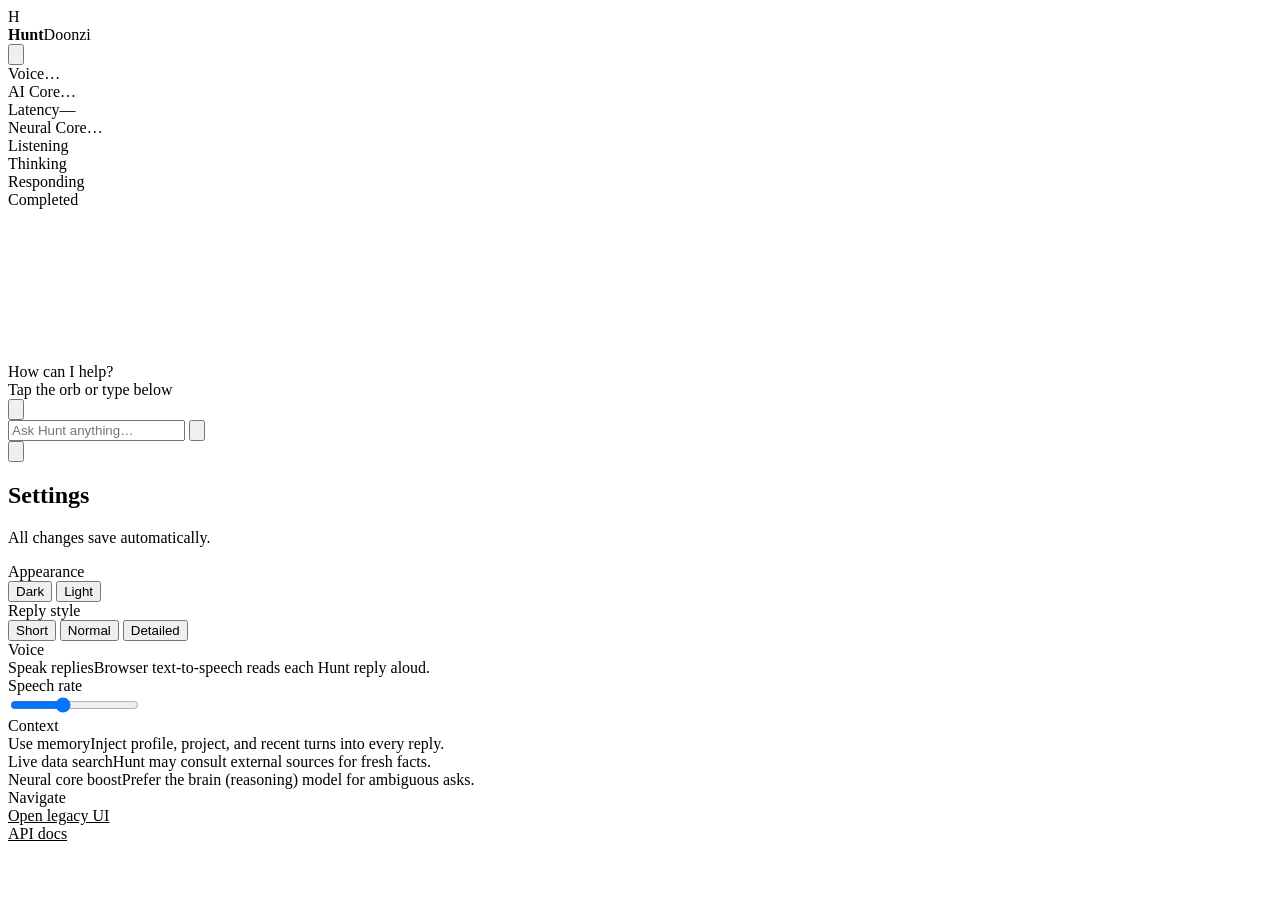
==== ui/static/v2/index.html @ 83c65abf "Hunt v1 — initial Render deploy" ====
<!doctype html>
<html lang="en" data-theme="dark">
<head>
<meta charset="utf-8">
<meta name="viewport" content="width=device-width, initial-scale=1">
<title>Hunt</title>
<link rel="preconnect" href="https://fonts.googleapis.com">
<link rel="preconnect" href="https://fonts.gstatic.com" crossorigin>
<link href="https://fonts.googleapis.com/css2?family=Instrument+Serif:ital@0;1&family=Inter:wght@400;500;600;700&display=swap" rel="stylesheet">
<link rel="stylesheet" href="/static/v2/styles.css?v=nexus9">
</head>
<body>

<header class="topbar">
  <div class="brand">
    <span class="logo">H</span>
    <div><b>Hunt</b><span>Doonzi</span></div>
  </div>
  <button class="gear" id="gear" type="button" aria-label="Settings">
    <svg class="icon" viewBox="0 0 24 24">
      <circle cx="12" cy="12" r="3"/>
      <path d="M19.4 15a1.65 1.65 0 0 0 .33 1.82l.06.06a2 2 0 1 1-2.83 2.83l-.06-.06a1.65 1.65 0 0 0-1.82-.33 1.65 1.65 0 0 0-1 1.51V21a2 2 0 1 1-4 0v-.09a1.65 1.65 0 0 0-1-1.51 1.65 1.65 0 0 0-1.82.33l-.06.06a2 2 0 1 1-2.83-2.83l.06-.06a1.65 1.65 0 0 0 .33-1.82 1.65 1.65 0 0 0-1.51-1H3a2 2 0 1 1 0-4h.09a1.65 1.65 0 0 0 1.51-1 1.65 1.65 0 0 0-.33-1.82l-.06-.06a2 2 0 1 1 2.83-2.83l.06.06a1.65 1.65 0 0 0 1.82.33h0a1.65 1.65 0 0 0 1-1.51V3a2 2 0 1 1 4 0v.09a1.65 1.65 0 0 0 1 1.51 1.65 1.65 0 0 0 1.82-.33l.06-.06a2 2 0 1 1 2.83 2.83l-.06.06a1.65 1.65 0 0 0-.33 1.82v0a1.65 1.65 0 0 0 1.51 1H21a2 2 0 1 1 0 4h-.09a1.65 1.65 0 0 0-1.51 1z"/>
    </svg>
  </button>
</header>

<!-- Diagnostic cards (real backend values) -->
<aside class="diag" aria-label="System diagnostics">
  <div class="dcard" id="dgVoice" style="animation-delay:.05s"><i></i><span class="lbl">Voice</span><span class="val">…</span></div>
  <div class="dcard" id="dgAi"    style="animation-delay:.12s"><i></i><span class="lbl">AI Core</span><span class="val">…</span></div>
  <div class="dcard" id="dgLat"   style="animation-delay:.19s"><i></i><span class="lbl">Latency</span><span class="val">—</span></div>
  <div class="dcard" id="dgNeural" style="animation-delay:.26s"><i></i><span class="lbl">Neural Core</span><span class="val">…</span></div>
</aside>

<!-- Activity timeline (driven by mode changes) -->
<aside class="timeline" id="timeline" aria-label="Pipeline">
  <div class="tstep" data-step="listening"><span class="node"></span>Listening</div>
  <div class="tstep" data-step="thinking"><span class="node"></span>Thinking</div>
  <div class="tstep" data-step="speaking"><span class="node"></span>Responding</div>
  <div class="tstep" data-step="done"><span class="node"></span>Completed</div>
</aside>

<!-- Orb stage -->
<section class="stage" id="stage">
  <div class="orb-box">
    <div class="orb-pulse"></div>
    <canvas id="orb"></canvas>
  </div>
  <div class="status" id="status">How can I help?</div>
  <div class="subtatus" id="substatus">Tap the orb or type below</div>
  <div class="viz" id="viz"></div>
</section>

<!-- Conversation feed (populated by JS) -->
<section class="feed" id="feed" aria-live="polite"></section>

<!-- Bottom dock: voice FAB + composer -->
<div class="dockwrap">
  <button class="voice-fab" id="fab" type="button" aria-label="Talk to Hunt">
    <span class="ring"></span>
    <svg class="icon" viewBox="0 0 24 24">
      <path d="M12 2a4 4 0 0 0-4 4v5a4 4 0 0 0 8 0V6a4 4 0 0 0-4-4z"/>
      <path d="M5 11a7 7 0 0 0 14 0M12 18v3"/>
    </svg>
  </button>
  <form class="composer" id="composer" autocomplete="off">
    <input id="input" placeholder="Ask Hunt anything…" autocomplete="off">
    <button class="send" type="submit" aria-label="Send">
      <svg class="icon" viewBox="0 0 24 24">
        <line x1="5" y1="12" x2="19" y2="12"/>
        <polyline points="12 5 19 12 12 19"/>
      </svg>
    </button>
  </form>
</div>

<!-- Settings drawer (scrim + drawer) -->
<div class="scrim" id="scrim"></div>
<aside class="drawer" id="drawer" aria-label="Settings">
  <button class="close" id="closeDrawer" type="button" aria-label="Close">
    <svg class="icon" viewBox="0 0 24 24">
      <line x1="18" y1="6" x2="6" y2="18"/>
      <line x1="6" y1="6" x2="18" y2="18"/>
    </svg>
  </button>
  <h2>Settings</h2>
  <p class="sub">All changes save automatically.</p>

  <div class="dgroup">
    <div class="gt">Appearance</div>
    <div class="seg" id="themeSeg">
      <button type="button" data-th="dark">Dark</button>
      <button type="button" data-th="light">Light</button>
    </div>
  </div>

  <div class="dgroup">
    <div class="gt">Reply style</div>
    <div class="seg" id="replySeg">
      <button type="button" data-r="short">Short</button>
      <button type="button" data-r="normal">Normal</button>
      <button type="button" data-r="detailed">Detailed</button>
    </div>
  </div>

  <div class="dgroup">
    <div class="gt">Voice</div>
    <div class="srow">
      <div class="h">Speak replies<span class="hint">Browser text-to-speech reads each Hunt reply aloud.</span></div>
      <div class="tog" id="togSpeak"></div>
    </div>
    <div class="srow">
      <div class="h">Speech rate</div>
    </div>
    <input class="drange" id="speechRate" type="range" min="60" max="160" value="100" aria-label="Speech rate">
  </div>

  <div class="dgroup">
    <div class="gt">Context</div>
    <div class="srow">
      <div class="h">Use memory<span class="hint">Inject profile, project, and recent turns into every reply.</span></div>
      <div class="tog" id="togMemory"></div>
    </div>
    <div class="srow">
      <div class="h">Live data search<span class="hint">Hunt may consult external sources for fresh facts.</span></div>
      <div class="tog" id="togLive"></div>
    </div>
    <div class="srow">
      <div class="h">Neural core boost<span class="hint">Prefer the brain (reasoning) model for ambiguous asks.</span></div>
      <div class="tog" id="togNeural"></div>
    </div>
  </div>

  <div class="dgroup">
    <div class="gt">Navigate</div>
    <div class="srow"><a class="h" href="/" style="text-decoration:underline;color:var(--orange)">Open legacy UI</a></div>
    <div class="srow"><a class="h" href="/docs" target="_blank" rel="noopener" style="text-decoration:underline;color:var(--muted)">API docs</a></div>
  </div>
</aside>

<script src="/static/v2/orb.js?v=nexus9"></script>
<script src="/static/v2/app.js?v=nexus9"></script>
</body>
</html>
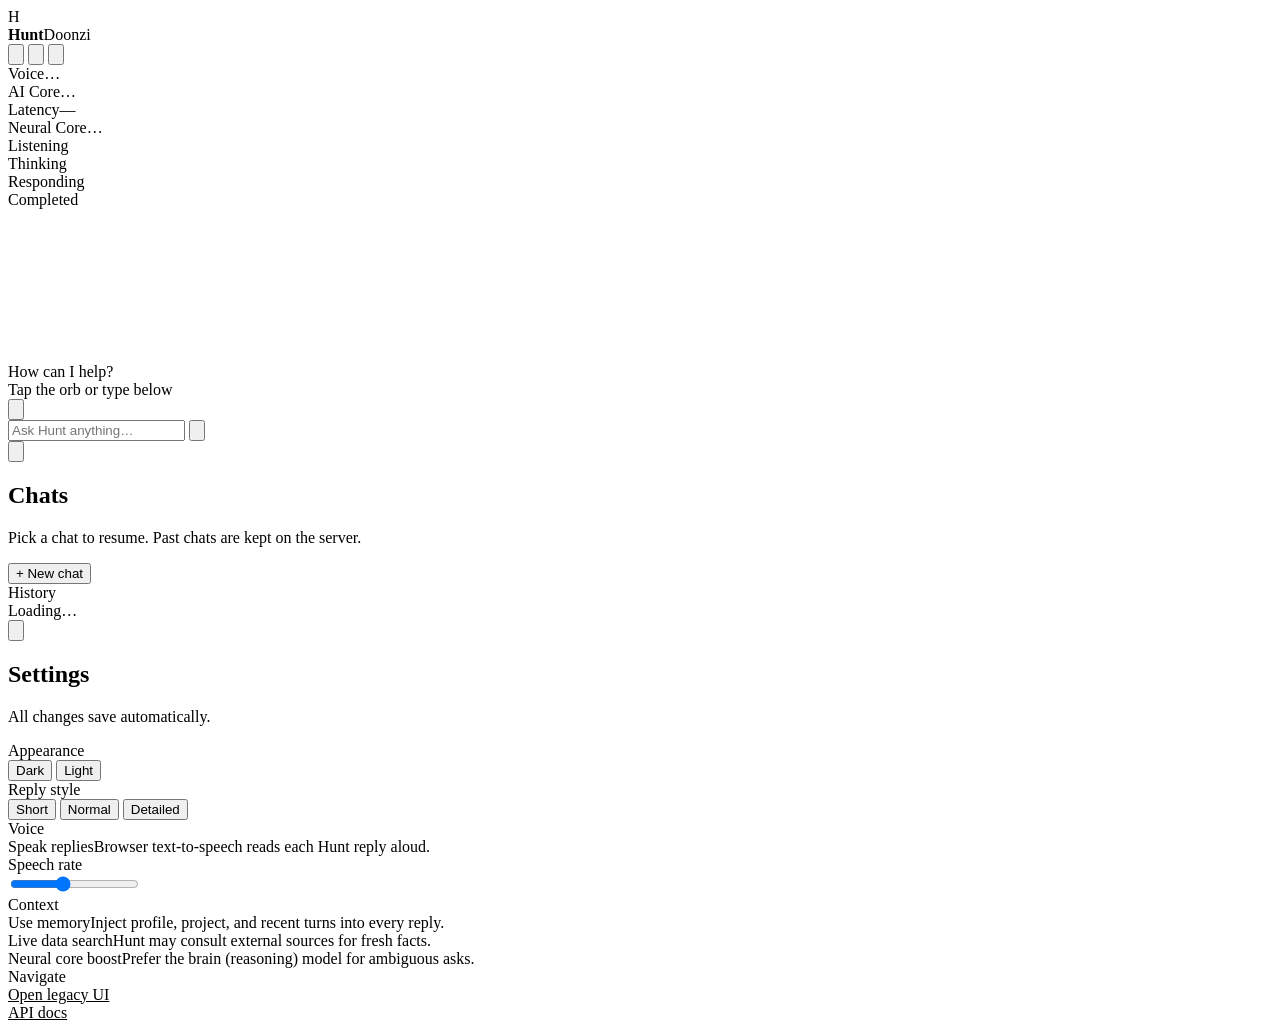
==== commit 3eae558a: "Make v2 the default UI; add advanced RAG + sessions UI + Groq Whisper - UI: v2 dashboard now at /, l" ====
--- a/ui/static/v2/index.html
+++ b/ui/static/v2/index.html
@@ -7,7 +7,7 @@
 <link rel="preconnect" href="https://fonts.googleapis.com">
 <link rel="preconnect" href="https://fonts.gstatic.com" crossorigin>
 <link href="https://fonts.googleapis.com/css2?family=Instrument+Serif:ital@0;1&family=Inter:wght@400;500;600;700&display=swap" rel="stylesheet">
-<link rel="stylesheet" href="/static/v2/styles.css?v=nexus9">
+<link rel="stylesheet" href="/static/v2/styles.css?v=nexus15">
 </head>
 <body>
 
@@ -16,12 +16,28 @@
     <span class="logo">H</span>
     <div><b>Hunt</b><span>Doonzi</span></div>
   </div>
-  <button class="gear" id="gear" type="button" aria-label="Settings">
-    <svg class="icon" viewBox="0 0 24 24">
-      <circle cx="12" cy="12" r="3"/>
-      <path d="M19.4 15a1.65 1.65 0 0 0 .33 1.82l.06.06a2 2 0 1 1-2.83 2.83l-.06-.06a1.65 1.65 0 0 0-1.82-.33 1.65 1.65 0 0 0-1 1.51V21a2 2 0 1 1-4 0v-.09a1.65 1.65 0 0 0-1-1.51 1.65 1.65 0 0 0-1.82.33l-.06.06a2 2 0 1 1-2.83-2.83l.06-.06a1.65 1.65 0 0 0 .33-1.82 1.65 1.65 0 0 0-1.51-1H3a2 2 0 1 1 0-4h.09a1.65 1.65 0 0 0 1.51-1 1.65 1.65 0 0 0-.33-1.82l-.06-.06a2 2 0 1 1 2.83-2.83l.06.06a1.65 1.65 0 0 0 1.82.33h0a1.65 1.65 0 0 0 1-1.51V3a2 2 0 1 1 4 0v.09a1.65 1.65 0 0 0 1 1.51 1.65 1.65 0 0 0 1.82-.33l.06-.06a2 2 0 1 1 2.83 2.83l-.06.06a1.65 1.65 0 0 0-.33 1.82v0a1.65 1.65 0 0 0 1.51 1H21a2 2 0 1 1 0 4h-.09a1.65 1.65 0 0 0-1.51 1z"/>
-    </svg>
-  </button>
+  <div class="topbar-actions">
+    <button class="gear" id="sessionsBtn" type="button" aria-label="Chat history" title="Chat history">
+      <svg class="icon" viewBox="0 0 24 24" fill="none" stroke="currentColor" stroke-width="2" stroke-linecap="round" stroke-linejoin="round">
+        <path d="M3 12a9 9 0 1 0 3-6.7"/>
+        <path d="M3 4v5h5"/>
+        <path d="M12 7v5l3 2"/>
+      </svg>
+    </button>
+    <button class="gear" id="newChatBtn" type="button" aria-label="New chat" title="New chat">
+      <svg class="icon" viewBox="0 0 24 24" fill="none" stroke="currentColor" stroke-width="2" stroke-linecap="round" stroke-linejoin="round">
+        <path d="M21 11.5a8.38 8.38 0 0 1-.9 3.8 8.5 8.5 0 0 1-7.6 4.7 8.38 8.38 0 0 1-3.8-.9L3 21l1.9-5.7a8.38 8.38 0 0 1-.9-3.8 8.5 8.5 0 0 1 4.7-7.6 8.38 8.38 0 0 1 3.8-.9h.5a8.48 8.48 0 0 1 8 8v.5z"/>
+        <line x1="12" y1="9" x2="12" y2="15"/>
+        <line x1="9" y1="12" x2="15" y2="12"/>
+      </svg>
+    </button>
+    <button class="gear" id="gear" type="button" aria-label="Settings">
+      <svg class="icon" viewBox="0 0 24 24">
+        <circle cx="12" cy="12" r="3"/>
+        <path d="M19.4 15a1.65 1.65 0 0 0 .33 1.82l.06.06a2 2 0 1 1-2.83 2.83l-.06-.06a1.65 1.65 0 0 0-1.82-.33 1.65 1.65 0 0 0-1 1.51V21a2 2 0 1 1-4 0v-.09a1.65 1.65 0 0 0-1-1.51 1.65 1.65 0 0 0-1.82.33l-.06.06a2 2 0 1 1-2.83-2.83l.06-.06a1.65 1.65 0 0 0 .33-1.82 1.65 1.65 0 0 0-1.51-1H3a2 2 0 1 1 0-4h.09a1.65 1.65 0 0 0 1.51-1 1.65 1.65 0 0 0-.33-1.82l-.06-.06a2 2 0 1 1 2.83-2.83l.06.06a1.65 1.65 0 0 0 1.82.33h0a1.65 1.65 0 0 0 1-1.51V3a2 2 0 1 1 4 0v.09a1.65 1.65 0 0 0 1 1.51 1.65 1.65 0 0 0 1.82-.33l.06-.06a2 2 0 1 1 2.83 2.83l-.06.06a1.65 1.65 0 0 0-.33 1.82v0a1.65 1.65 0 0 0 1.51 1H21a2 2 0 1 1 0 4h-.09a1.65 1.65 0 0 0-1.51 1z"/>
+      </svg>
+    </button>
+  </div>
 </header>
 
 <!-- Diagnostic cards (real backend values) -->
@@ -73,6 +89,29 @@
     </button>
   </form>
 </div>
+
+<!-- Sessions drawer (slides from left) -->
+<aside class="drawer drawer-left" id="sessionsDrawer" aria-label="Chat history">
+  <button class="close" id="closeSessions" type="button" aria-label="Close">
+    <svg class="icon" viewBox="0 0 24 24">
+      <line x1="18" y1="6" x2="6" y2="18"/>
+      <line x1="6" y1="6" x2="18" y2="18"/>
+    </svg>
+  </button>
+  <h2>Chats</h2>
+  <p class="sub">Pick a chat to resume. Past chats are kept on the server.</p>
+
+  <div class="dgroup">
+    <button class="new-chat-btn" id="newChatInDrawer" type="button">+ New chat</button>
+  </div>
+
+  <div class="dgroup">
+    <div class="gt">History</div>
+    <div class="sessions-list" id="sessionsList" aria-live="polite">
+      <div class="sessions-empty">Loading…</div>
+    </div>
+  </div>
+</aside>
 
 <!-- Settings drawer (scrim + drawer) -->
 <div class="scrim" id="scrim"></div>
@@ -133,12 +172,12 @@
 
   <div class="dgroup">
     <div class="gt">Navigate</div>
-    <div class="srow"><a class="h" href="/" style="text-decoration:underline;color:var(--orange)">Open legacy UI</a></div>
+    <div class="srow"><a class="h" href="/v1" style="text-decoration:underline;color:var(--orange)">Open legacy UI</a></div>
     <div class="srow"><a class="h" href="/docs" target="_blank" rel="noopener" style="text-decoration:underline;color:var(--muted)">API docs</a></div>
   </div>
 </aside>
 
-<script src="/static/v2/orb.js?v=nexus9"></script>
-<script src="/static/v2/app.js?v=nexus9"></script>
+<script src="/static/v2/orb.js?v=nexus15"></script>
+<script src="/static/v2/app.js?v=nexus15"></script>
 </body>
 </html>
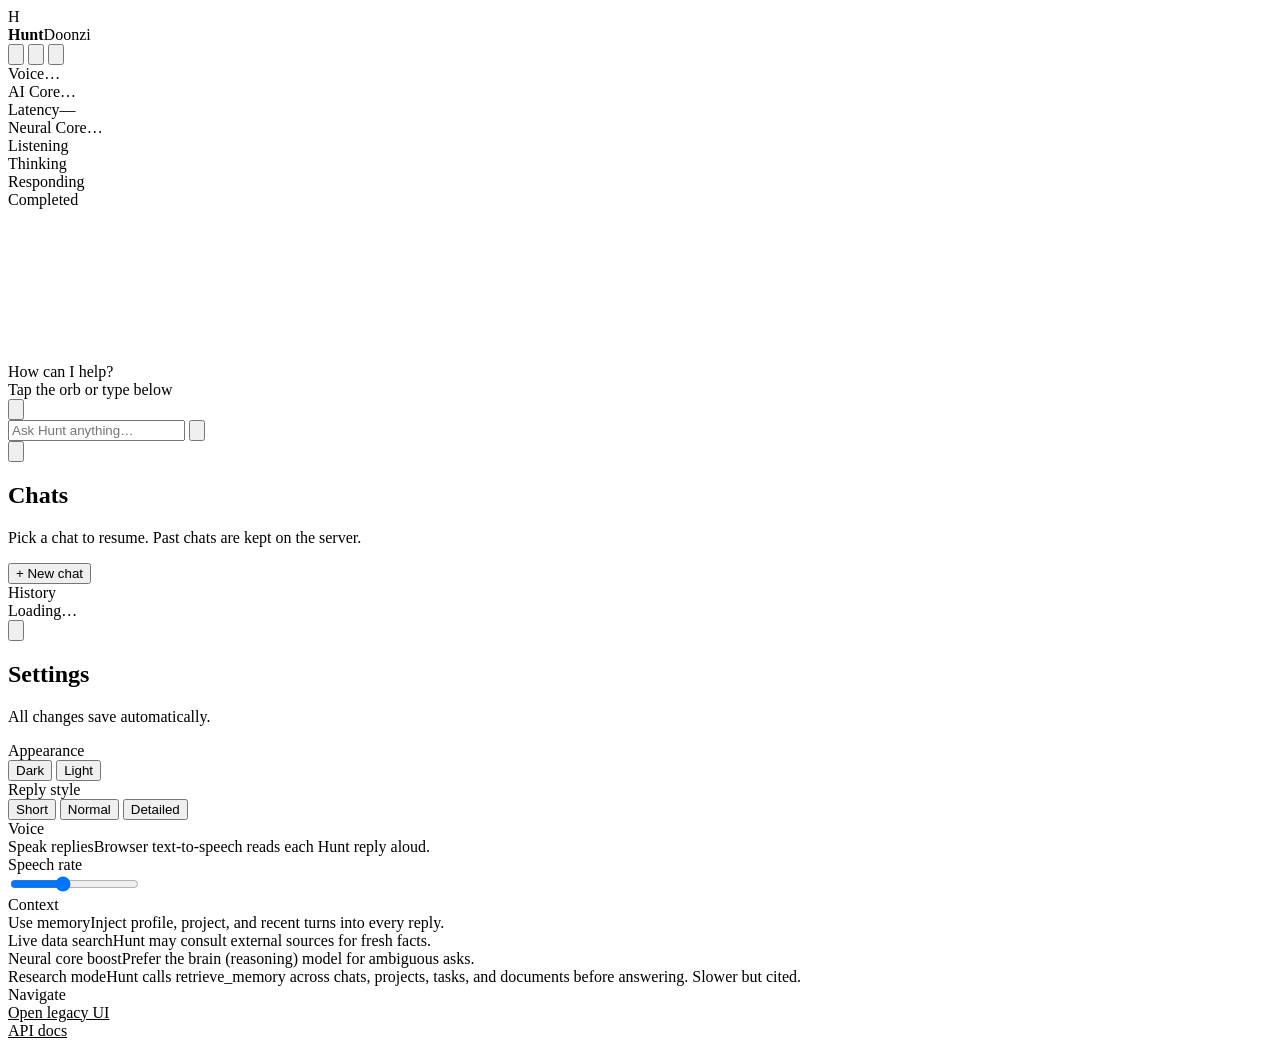
==== commit b47ab043: "Response Composer V2 + UTF-8 streaming fix + Phase 1 tool-use orchestration Response Composer V2 (de" ====
--- a/ui/static/v2/index.html
+++ b/ui/static/v2/index.html
@@ -7,7 +7,7 @@
 <link rel="preconnect" href="https://fonts.googleapis.com">
 <link rel="preconnect" href="https://fonts.gstatic.com" crossorigin>
 <link href="https://fonts.googleapis.com/css2?family=Instrument+Serif:ital@0;1&family=Inter:wght@400;500;600;700&display=swap" rel="stylesheet">
-<link rel="stylesheet" href="/static/v2/styles.css?v=nexus15">
+<link rel="stylesheet" href="/static/v2/styles.css?v=nexus18">
 </head>
 <body>
 
@@ -168,6 +168,10 @@
       <div class="h">Neural core boost<span class="hint">Prefer the brain (reasoning) model for ambiguous asks.</span></div>
       <div class="tog" id="togNeural"></div>
     </div>
+    <div class="srow">
+      <div class="h">Research mode<span class="hint">Hunt calls retrieve_memory across chats, projects, tasks, and documents before answering. Slower but cited.</span></div>
+      <div class="tog" id="togResearch"></div>
+    </div>
   </div>
 
   <div class="dgroup">
@@ -177,7 +181,7 @@
   </div>
 </aside>
 
-<script src="/static/v2/orb.js?v=nexus15"></script>
-<script src="/static/v2/app.js?v=nexus15"></script>
+<script src="/static/v2/orb.js?v=nexus18"></script>
+<script src="/static/v2/app.js?v=nexus18"></script>
 </body>
 </html>
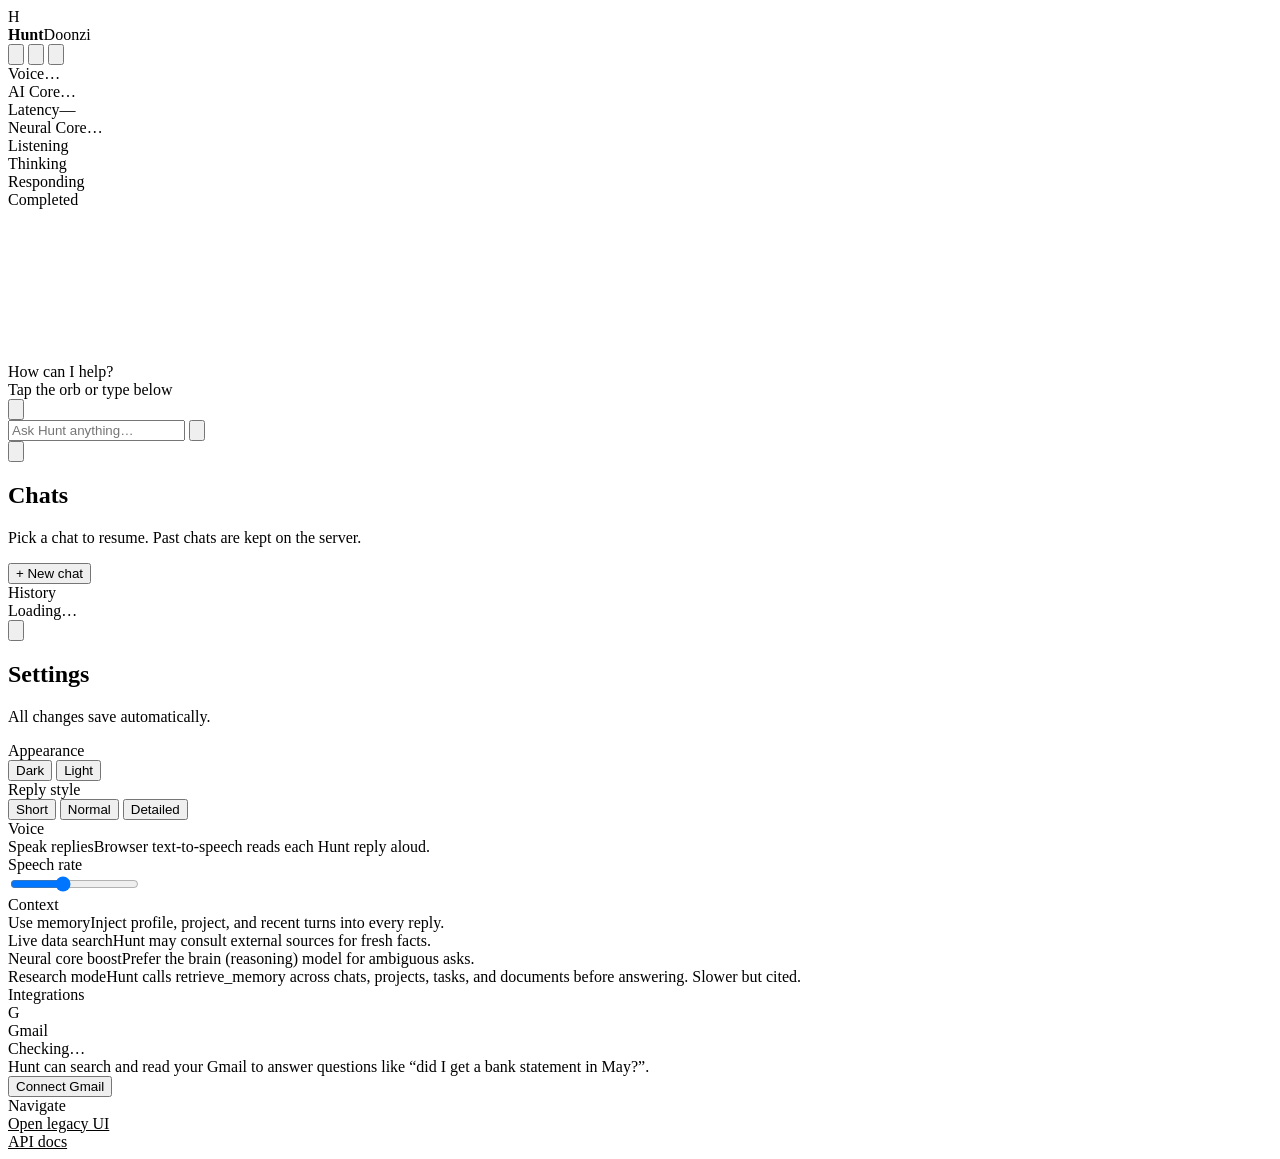
==== commit 5517a063: "Phase 3: Gmail integration (local Docker only) End-to-end Gmail search + read for Hunt's Research Mo" ====
--- a/ui/static/v2/index.html
+++ b/ui/static/v2/index.html
@@ -7,7 +7,7 @@
 <link rel="preconnect" href="https://fonts.googleapis.com">
 <link rel="preconnect" href="https://fonts.gstatic.com" crossorigin>
 <link href="https://fonts.googleapis.com/css2?family=Instrument+Serif:ital@0;1&family=Inter:wght@400;500;600;700&display=swap" rel="stylesheet">
-<link rel="stylesheet" href="/static/v2/styles.css?v=nexus18">
+<link rel="stylesheet" href="/static/v2/styles.css?v=nexus22">
 </head>
 <body>
 
@@ -175,13 +175,37 @@
   </div>
 
   <div class="dgroup">
+    <div class="gt">Integrations</div>
+    <div class="srow integ-row">
+      <div class="integ">
+        <div class="integ-head">
+          <span class="integ-icon">G</span>
+          <div class="integ-body">
+            <div class="integ-name">Gmail</div>
+            <div class="integ-status" id="gmailStatus">Checking…</div>
+          </div>
+        </div>
+        <div class="integ-hint" id="gmailHint">Hunt can search and read your Gmail to answer questions like &ldquo;did I get a bank statement in May?&rdquo;.</div>
+        <div class="integ-actions">
+          <button class="integ-btn integ-btn--primary" id="gmailConnect" type="button">Connect Gmail</button>
+          <button class="integ-btn integ-btn--ghost" id="gmailDisconnect" type="button" hidden>Disconnect</button>
+        </div>
+        <details class="integ-setup" id="gmailSetupHint" hidden>
+          <summary>Setup required &mdash; <code>data/google/client_secret.json</code> is missing</summary>
+          <p>Open <code>GMAIL_SETUP.md</code> at the project root and follow the one-time Google Cloud Console steps (~45 min). Once <code>client_secret.json</code> is in place, refresh this page and click Connect.</p>
+        </details>
+      </div>
+    </div>
+  </div>
+
+  <div class="dgroup">
     <div class="gt">Navigate</div>
     <div class="srow"><a class="h" href="/v1" style="text-decoration:underline;color:var(--orange)">Open legacy UI</a></div>
     <div class="srow"><a class="h" href="/docs" target="_blank" rel="noopener" style="text-decoration:underline;color:var(--muted)">API docs</a></div>
   </div>
 </aside>
 
-<script src="/static/v2/orb.js?v=nexus18"></script>
-<script src="/static/v2/app.js?v=nexus18"></script>
+<script src="/static/v2/orb.js?v=nexus22"></script>
+<script src="/static/v2/app.js?v=nexus22"></script>
 </body>
 </html>
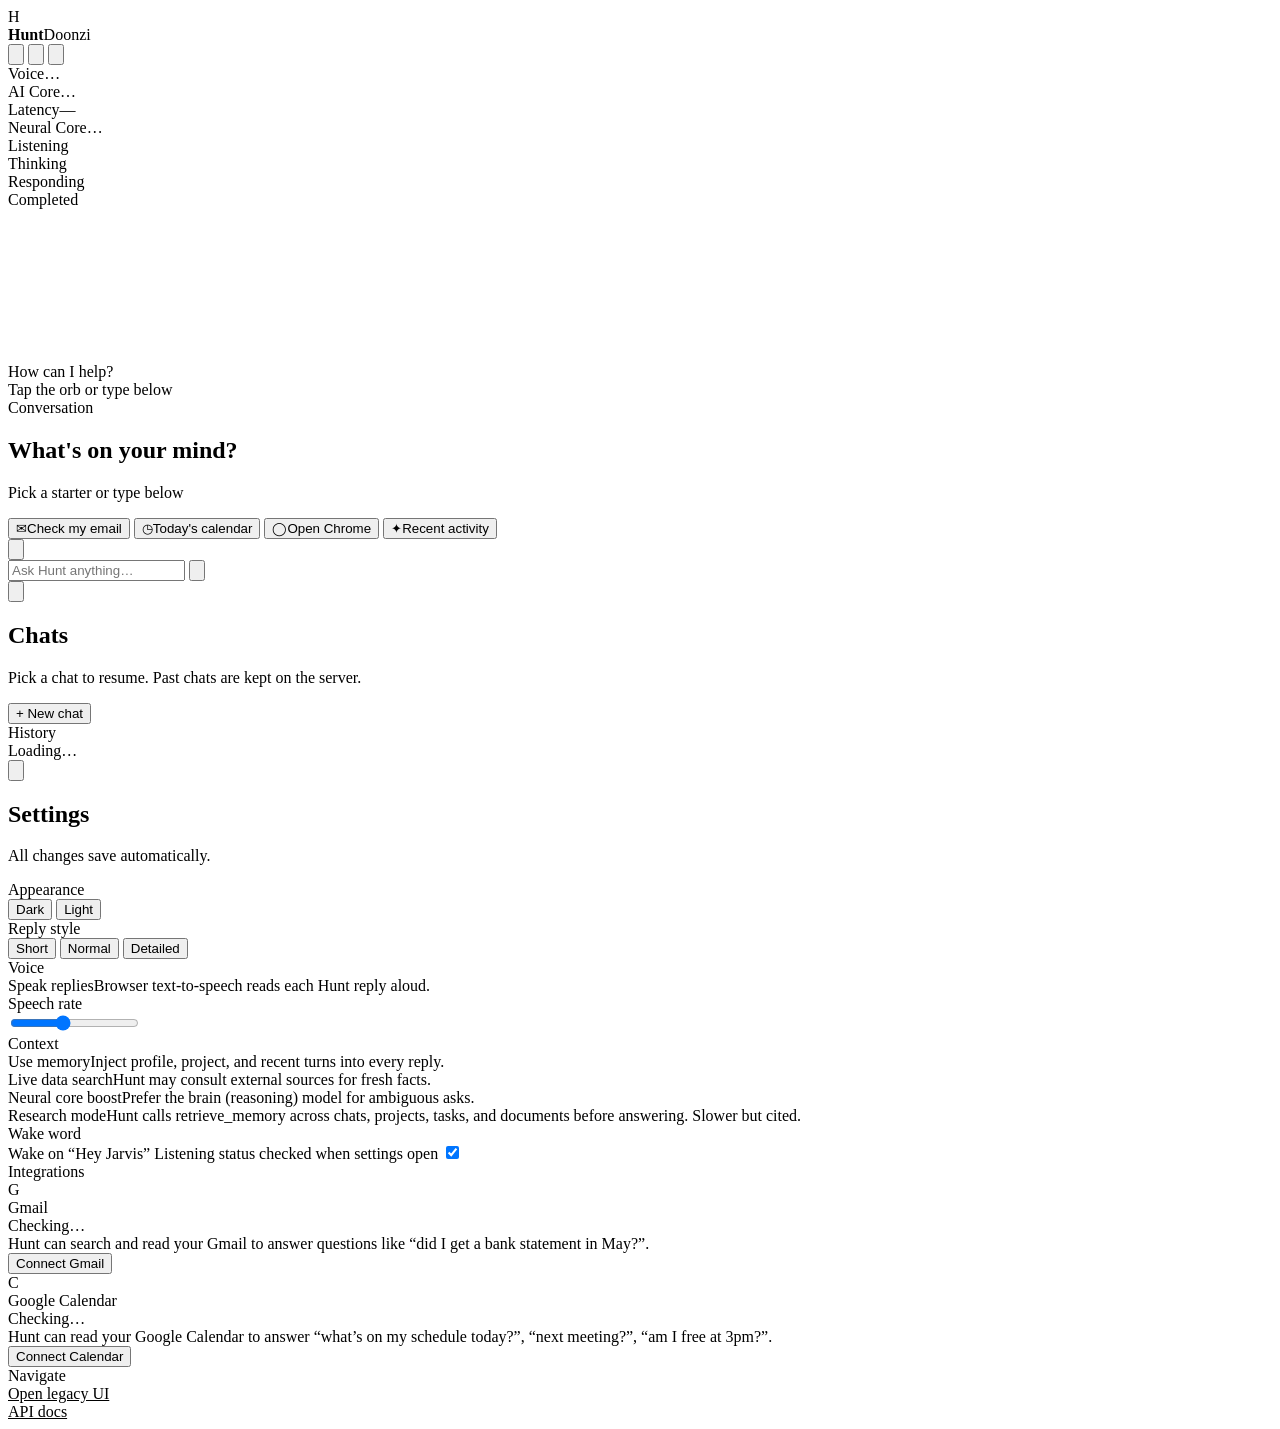
==== commit 00b50751: "feat(ui+briefing): polished v2 dashboard + Chief of Staff LLM synthesis Two layered changes shipped " ====
--- a/ui/static/v2/index.html
+++ b/ui/static/v2/index.html
@@ -7,7 +7,7 @@
 <link rel="preconnect" href="https://fonts.googleapis.com">
 <link rel="preconnect" href="https://fonts.gstatic.com" crossorigin>
 <link href="https://fonts.googleapis.com/css2?family=Instrument+Serif:ital@0;1&family=Inter:wght@400;500;600;700&display=swap" rel="stylesheet">
-<link rel="stylesheet" href="/static/v2/styles.css?v=nexus22">
+<link rel="stylesheet" href="/static/v2/styles.css?v=nexus33">
 </head>
 <body>
 
@@ -67,8 +67,84 @@
   <div class="viz" id="viz"></div>
 </section>
 
-<!-- Conversation feed (populated by JS) -->
-<section class="feed" id="feed" aria-live="polite"></section>
+<!-- Conversation canvas board — wraps the feed in a dedicated framed surface -->
+<section class="board" id="board" aria-label="Conversation board">
+  <div class="board-head">
+    <span class="board-dots"><i></i><i></i><i></i></span>
+    <span class="board-title">Conversation</span>
+    <span class="board-spark" aria-hidden="true"></span>
+  </div>
+  <section class="feed" id="feed" aria-live="polite"></section>
+  <!-- Empty state — auto-hides via CSS when .feed gains children. Gives the
+       board life when there's no conversation yet. -->
+  <div class="board-empty" aria-hidden="true">
+    <div class="empty-aurora">
+      <span class="blob blob-1"></span>
+      <span class="blob blob-2"></span>
+      <span class="blob blob-3"></span>
+    </div>
+
+    <!-- Chief of Staff briefing — populated from GET /briefing on page load.
+         When the API is unreachable or returns nothing useful, the briefing
+         block hides itself and the rings + greeting take over as before. -->
+    <div class="briefing" id="briefing" hidden>
+      <div class="brief-head">
+        <span class="brief-time" id="briefTime">—</span>
+        <span class="brief-date" id="briefDate">—</span>
+      </div>
+      <h2 class="brief-greet" id="briefGreet">Good evening.</h2>
+      <ul class="brief-facts" id="briefFacts"></ul>
+
+      <!-- Chief of Staff synthesis — populates AFTER the facts render,
+           via a second fetch to /briefing/recommend. Hidden until the
+           LLM returns at least one prioritized item. -->
+      <div class="brief-priorities" id="briefPriorities" hidden>
+        <div class="brief-priorities-head">
+          <span class="brief-priorities-label">Priorities</span>
+          <span class="brief-priorities-sub">Synthesized from your data</span>
+        </div>
+        <ol class="brief-prio-list" id="briefPrioList"></ol>
+      </div>
+      <div class="brief-priorities-loading" id="briefPriosLoading" hidden>
+        <span class="dot"></span><span class="dot"></span><span class="dot"></span>
+        <span class="brief-priorities-loading-text">Synthesizing priorities…</span>
+      </div>
+
+      <button class="brief-refresh" id="briefRefresh" type="button" aria-label="Refresh briefing" title="Refresh briefing">
+        <svg class="icon" viewBox="0 0 24 24" width="14" height="14">
+          <path d="M21 12a9 9 0 1 1-3-6.7"/><path d="M21 3v5h-5"/>
+        </svg>
+        <span>Refresh</span>
+      </button>
+    </div>
+
+    <!-- Fallback centerpiece — shown when /briefing has no useful data
+         (fresh install, Gmail/Calendar disconnected, etc.). -->
+    <div class="empty-core" id="emptyCore">
+      <span class="ring ring-1"></span>
+      <span class="ring ring-2"></span>
+      <span class="ring ring-3"></span>
+      <span class="core"></span>
+    </div>
+    <h2 class="empty-title" id="emptyTitle">What's on your mind?</h2>
+    <p class="empty-sub" id="emptySub">Pick a starter or type below</p>
+
+    <div class="empty-chips">
+      <button class="qchip" type="button" data-q="Check my email for anything important">
+        <span class="qchip-i">✉</span><span>Check my email</span>
+      </button>
+      <button class="qchip" type="button" data-q="What's on my calendar today?">
+        <span class="qchip-i">◷</span><span>Today's calendar</span>
+      </button>
+      <button class="qchip" type="button" data-q="Open Chrome for me">
+        <span class="qchip-i">◯</span><span>Open Chrome</span>
+      </button>
+      <button class="qchip" type="button" data-q="Summarize my recent activity">
+        <span class="qchip-i">✦</span><span>Recent activity</span>
+      </button>
+    </div>
+  </div>
+</section>
 
 <!-- Bottom dock: voice FAB + composer -->
 <div class="dockwrap">
@@ -171,6 +247,20 @@
     <div class="srow">
       <div class="h">Research mode<span class="hint">Hunt calls retrieve_memory across chats, projects, tasks, and documents before answering. Slower but cited.</span></div>
       <div class="tog" id="togResearch"></div>
+    </div>
+  </div>
+
+  <div class="dgroup">
+    <div class="gt">Wake word</div>
+    <div class="srow">
+      <label class="toggle-row">
+        <span class="toggle-l">
+          <span class="toggle-name">Wake on &ldquo;Hey Jarvis&rdquo;</span>
+          <span class="toggle-sub" id="wakeSub">Listening status checked when settings open</span>
+        </span>
+        <input type="checkbox" id="wakeEnabled" checked>
+        <span class="toggle-sw"></span>
+      </label>
     </div>
   </div>
 
@@ -196,6 +286,26 @@
         </details>
       </div>
     </div>
+    <div class="srow integ-row">
+      <div class="integ">
+        <div class="integ-head">
+          <span class="integ-icon integ-icon--cal">C</span>
+          <div class="integ-body">
+            <div class="integ-name">Google Calendar</div>
+            <div class="integ-status" id="calStatus">Checking…</div>
+          </div>
+        </div>
+        <div class="integ-hint" id="calHint">Hunt can read your Google Calendar to answer &ldquo;what&rsquo;s on my schedule today?&rdquo;, &ldquo;next meeting?&rdquo;, &ldquo;am I free at 3pm?&rdquo;.</div>
+        <div class="integ-actions">
+          <button class="integ-btn integ-btn--primary" id="calConnect" type="button">Connect Calendar</button>
+          <button class="integ-btn integ-btn--ghost" id="calDisconnect" type="button" hidden>Disconnect</button>
+        </div>
+        <details class="integ-setup" id="calSetupHint" hidden>
+          <summary>Setup required &mdash; <code>data/google/client_secret.json</code> is missing</summary>
+          <p>Same OAuth client as Gmail. Once <code>client_secret.json</code> is in place, refresh this page and click Connect.</p>
+        </details>
+      </div>
+    </div>
   </div>
 
   <div class="dgroup">
@@ -205,7 +315,235 @@
   </div>
 </aside>
 
-<script src="/static/v2/orb.js?v=nexus22"></script>
-<script src="/static/v2/app.js?v=nexus22"></script>
+<script src="/static/v2/orb.js?v=nexus33"></script>
+<script src="/static/v2/app.js?v=nexus33"></script>
+<script>
+  // ── Chief of Staff briefing ─────────────────────────────────────────────
+  // Fetches the structured briefing payload from /briefing on page load and
+  // renders a polished card in the empty-state slot. When the payload has no
+  // useful content (no project, no calendar, no email), the briefing block
+  // stays hidden and the rings + "What's on your mind?" centerpiece falls
+  // through as the default empty state.
+  (function setupBriefing() {
+    const $b = document.getElementById("briefing");
+    const $time = document.getElementById("briefTime");
+    const $date = document.getElementById("briefDate");
+    const $greet = document.getElementById("briefGreet");
+    const $facts = document.getElementById("briefFacts");
+    const $refresh = document.getElementById("briefRefresh");
+    const $core = document.getElementById("emptyCore");
+    const $title = document.getElementById("emptyTitle");
+    const $sub = document.getElementById("emptySub");
+    const $prios = document.getElementById("briefPriorities");
+    const $prioList = document.getElementById("briefPrioList");
+    const $priosLoading = document.getElementById("briefPriosLoading");
+    if (!$b || !$facts) return;
+
+    function fmtMins(mins) {
+      if (mins == null) return "";
+      if (mins < 0) return "happening now";
+      if (mins < 60) return `in ${mins} min`;
+      const h = Math.floor(mins / 60), r = mins % 60;
+      return r === 0 ? `in ${h}h` : `in ${h}h ${r}m`;
+    }
+
+    function buildFacts(p) {
+      // Order: most time-sensitive first.
+      const items = [];
+
+      if (p.next_event) {
+        const ev = p.next_event;
+        const when = ev.all_day ? "all day" : fmtMins(ev.minutes_until_start);
+        const loc = ev.location ? ` · ${ev.location}` : "";
+        items.push({
+          icon: "◷",
+          kind: "cal",
+          primary: ev.summary || "Untitled event",
+          secondary: `${when}${loc}`,
+        });
+      }
+
+      if (p.inbox_summary && p.inbox_summary.unread_count > 0) {
+        const inbox = p.inbox_summary;
+        const imp = inbox.important_count > 0
+          ? `, ${inbox.important_count} important`
+          : "";
+        const detail = inbox.top_from
+          ? `Latest: ${inbox.top_subject || "(no subject)"} — ${inbox.top_from}`
+          : "";
+        items.push({
+          icon: "✉",
+          kind: "mail",
+          primary: `${inbox.unread_count} unread${imp}`,
+          secondary: detail,
+        });
+      }
+
+      if (p.active_project) {
+        const proj = p.active_project;
+        const total = p.open_task_total || 0;
+        const taskBit = total === 0
+          ? "no open tasks"
+          : total === 1 ? "1 open task" : `${total} open tasks`;
+        items.push({
+          icon: "✦",
+          kind: "proj",
+          primary: proj.name || "Active project",
+          secondary: taskBit,
+        });
+      }
+
+      if (p.recent_actions && p.recent_actions.length > 0) {
+        const a = p.recent_actions[0];
+        const label = (a.action || "action").replace(/_/g, " ");
+        const verb = (a.decision === "allow" || a.decision === "always")
+          ? "completed"
+          : a.decision === "deny" ? "denied" : "ran";
+        items.push({
+          icon: "⚡",
+          kind: "act",
+          primary: `Recent: ${label} ${verb}`,
+          secondary: "",
+        });
+      }
+
+      return items;
+    }
+
+    function render(p) {
+      if (!p) return false;
+      const facts = buildFacts(p);
+      // Only swap in the briefing when there's at least one substantive
+      // fact to show. A bare greeting alone looks emptier than the rings.
+      if (facts.length === 0) return false;
+
+      $time.textContent = p.time_human || "";
+      $date.textContent = p.date_human || "";
+      $greet.textContent = p.greeting || "Hello.";
+
+      $facts.innerHTML = "";
+      for (const f of facts) {
+        const li = document.createElement("li");
+        li.className = `brief-fact brief-fact--${f.kind}`;
+        li.innerHTML = `
+          <span class="brief-fact-i">${f.icon}</span>
+          <span class="brief-fact-body">
+            <span class="brief-fact-primary"></span>
+            <span class="brief-fact-secondary"></span>
+          </span>`;
+        li.querySelector(".brief-fact-primary").textContent = f.primary;
+        li.querySelector(".brief-fact-secondary").textContent = f.secondary;
+        $facts.appendChild(li);
+      }
+
+      // Hide the fallback centerpiece + greeting; the briefing replaces it.
+      $b.hidden = false;
+      if ($core) $core.style.display = "none";
+      if ($title) $title.style.display = "none";
+      if ($sub) $sub.style.display = "none";
+      return true;
+    }
+
+    function renderPriorities(recs) {
+      if (!recs || !Array.isArray(recs.priorities) || recs.priorities.length === 0) {
+        $prios.hidden = true;
+        return;
+      }
+      $prioList.innerHTML = "";
+      for (const p of recs.priorities) {
+        const li = document.createElement("li");
+        li.className = "brief-prio";
+        li.innerHTML = `
+          <span class="brief-prio-rank"></span>
+          <div class="brief-prio-body">
+            <div class="brief-prio-title"></div>
+            <div class="brief-prio-why"></div>
+            <div class="brief-prio-action"></div>
+          </div>`;
+        li.querySelector(".brief-prio-rank").textContent = p.rank || "";
+        li.querySelector(".brief-prio-title").textContent = p.title || "";
+        const whyEl = li.querySelector(".brief-prio-why");
+        const actEl = li.querySelector(".brief-prio-action");
+        if (p.why) whyEl.textContent = p.why;
+        else whyEl.remove();
+        if (p.action) actEl.textContent = "→ " + p.action;
+        else actEl.remove();
+        $prioList.appendChild(li);
+      }
+      $prios.hidden = false;
+    }
+
+    async function loadFacts() {
+      // First call: fast (no LLM). Renders the briefing card right away.
+      try {
+        const res = await fetch("/briefing");
+        if (!res.ok) throw new Error("HTTP " + res.status);
+        const p = await res.json();
+        return render(p) ? p : null;
+      } catch (e) {
+        console.log("[briefing] unavailable, falling back to rings:", e.message || e);
+        return null;
+      }
+    }
+
+    async function loadRecommendations() {
+      // Second call: slow (LLM synthesis ~2-4s). Shows a small "..." while
+      // it waits, then progressively reveals the priorities section.
+      // Skipped if facts didn't render — no point asking the LLM to
+      // prioritize over an empty state.
+      if ($b.hidden) return;
+      if ($priosLoading) $priosLoading.hidden = false;
+      try {
+        const res = await fetch("/briefing/recommend");
+        if (!res.ok) throw new Error("HTTP " + res.status);
+        const data = await res.json();
+        renderPriorities(data.recommendations);
+      } catch (e) {
+        console.log("[briefing] recommendations unavailable:", e.message || e);
+      } finally {
+        if ($priosLoading) $priosLoading.hidden = true;
+      }
+    }
+
+    async function load() {
+      // Hide priorities from any previous render before refetching.
+      if ($prios) $prios.hidden = true;
+      const facts = await loadFacts();
+      if (facts) await loadRecommendations();
+    }
+
+    if ($refresh) {
+      $refresh.onclick = async () => {
+        const orig = $refresh.innerHTML;
+        $refresh.innerHTML = `<span>Refreshing…</span>`;
+        $refresh.disabled = true;
+        try { await load(); } finally {
+          $refresh.innerHTML = orig;
+          $refresh.disabled = false;
+        }
+      };
+    }
+
+    load();
+  })();
+
+  // Starter chips in the empty state — click fills the composer and submits.
+  // Lives here (not in app.js) so it stays scoped to the empty-state markup
+  // and we don't touch the chat-loop file.
+  document.addEventListener("click", function (e) {
+    var chip = e.target.closest && e.target.closest(".qchip");
+    if (!chip) return;
+    var input = document.getElementById("input");
+    var form  = document.getElementById("composer");
+    if (!input || !form) return;
+    input.value = chip.getAttribute("data-q") || "";
+    input.focus();
+    // Defer so the value is committed before the submit handler reads it.
+    setTimeout(function () {
+      if (typeof form.requestSubmit === "function") form.requestSubmit();
+      else form.dispatchEvent(new Event("submit", { cancelable: true, bubbles: true }));
+    }, 10);
+  });
+</script>
 </body>
 </html>
